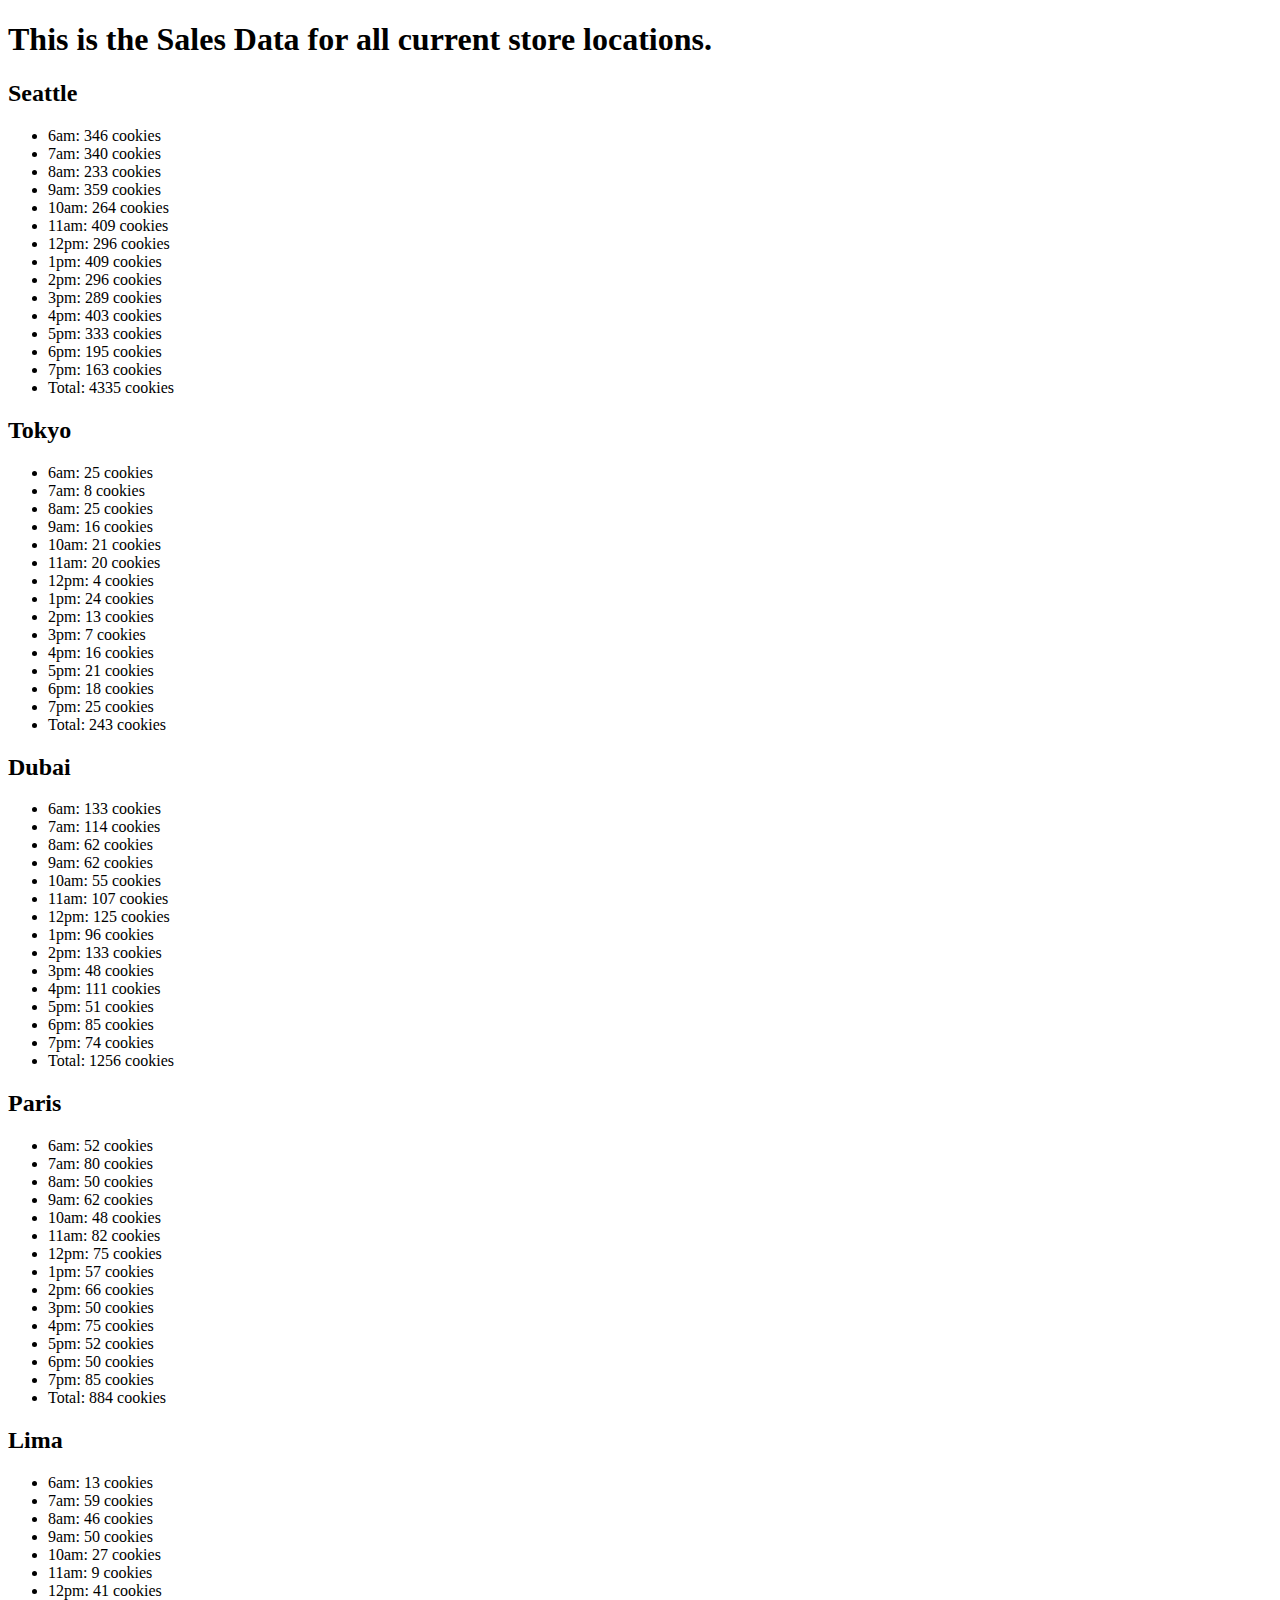
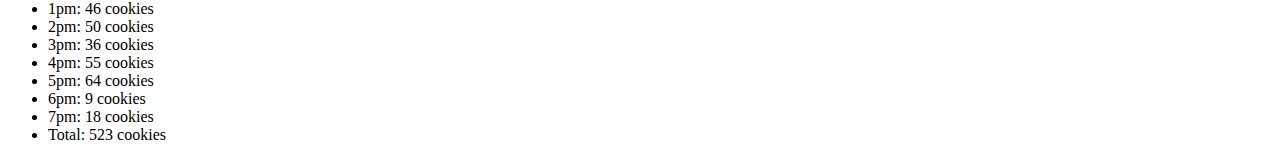
==== sales.html @ 673736ae "Complete creation of objects for each store, and create lists of cookie data" ====
<!DOCTYPE html>

<title>Salmon Cookies Sales Page</title>

<body>

<header> 
  <h1>This is the Sales Data for all current store locations.</h1>
</header>


 <main>
  <div id="cookieOutput">
    
  </div>
 </main>





<footer><script src="/js/app.js"></script></footer>
  

</body>
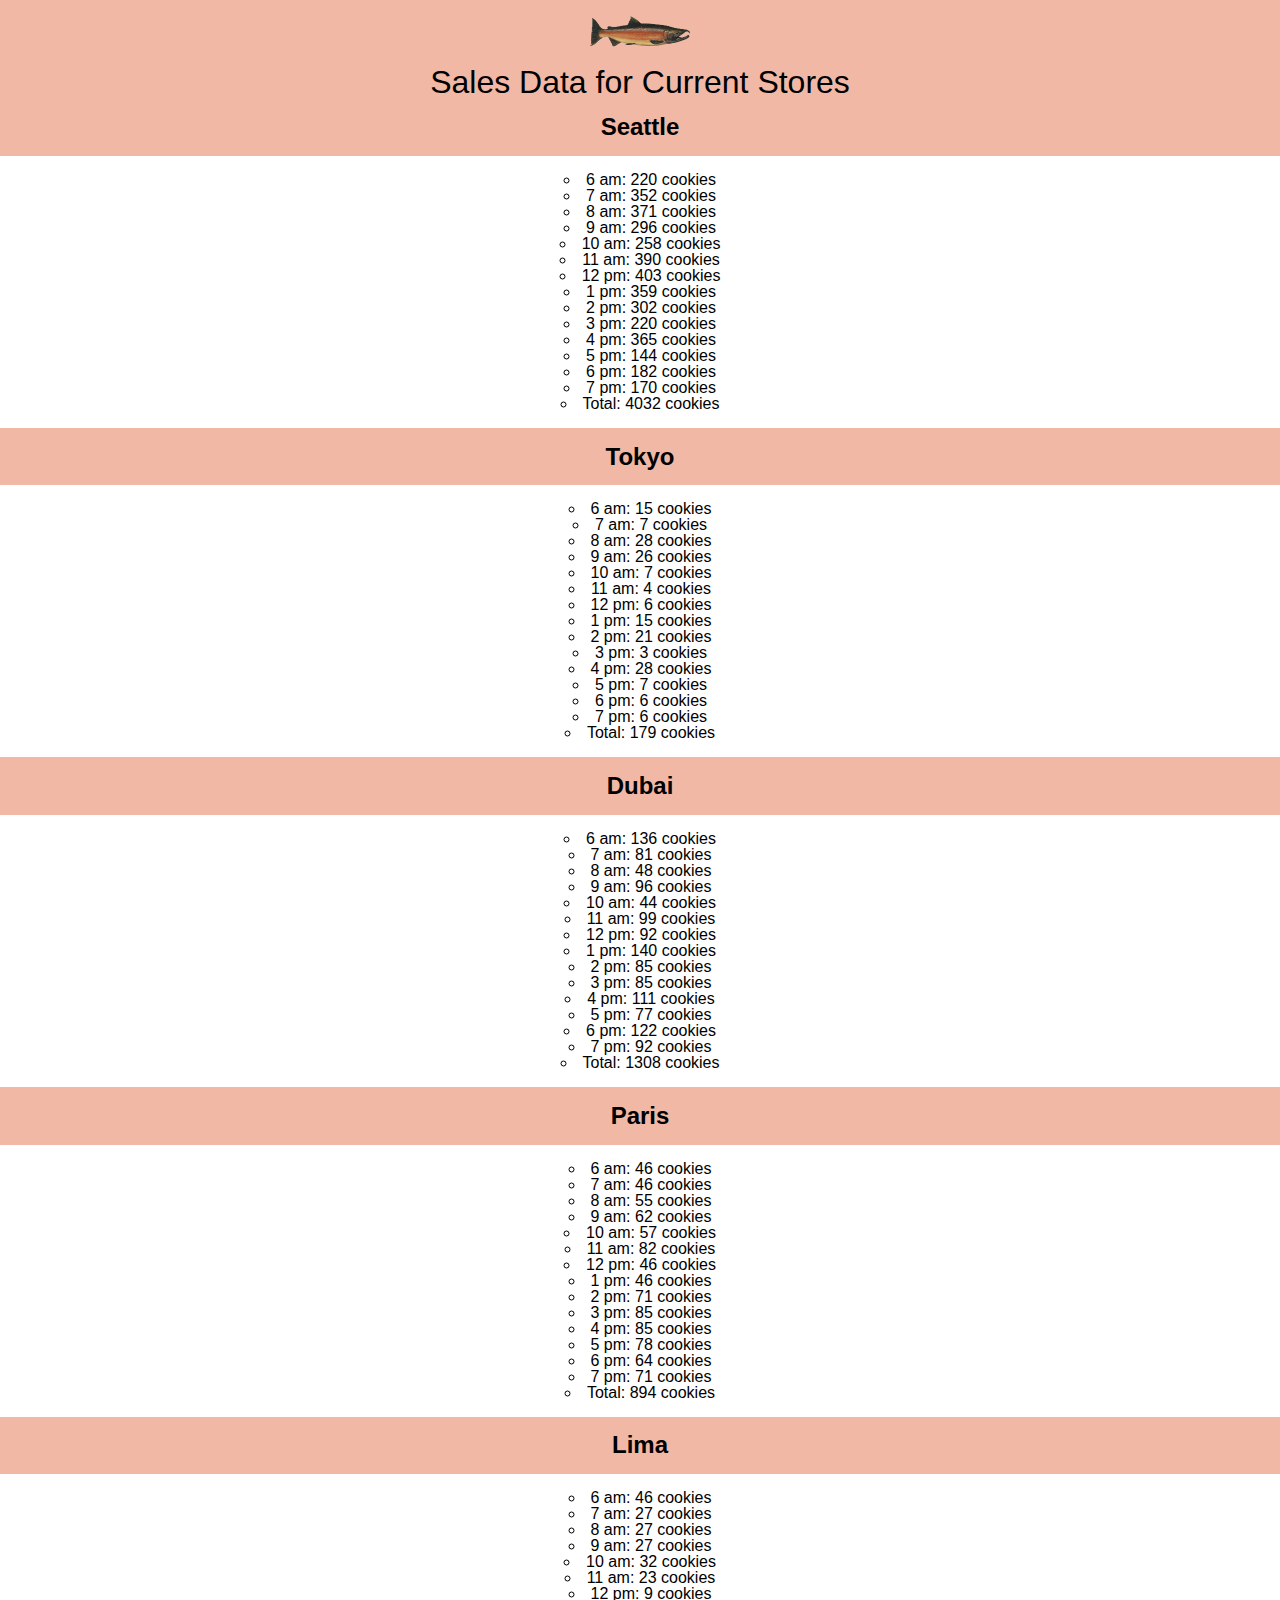
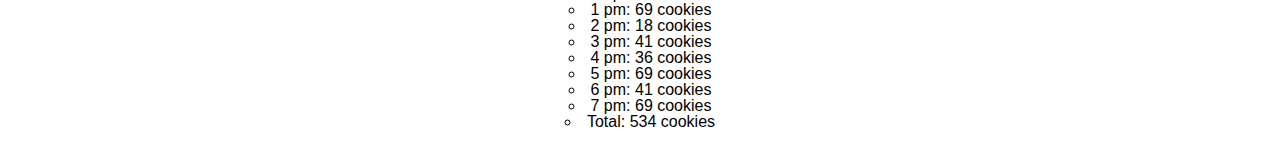
==== commit 1615924c: "Add basic CSS styling for Sales page" ====
--- a/sales.html
+++ b/sales.html
@@ -1,11 +1,15 @@
 <!DOCTYPE html>
 
-<title>Salmon Cookies Sales Page</title>
+<head>
+  <title>Salmon Cookies Sales Page</title>
+  <link href = "css/reset.css" type= "text/css" rel="stylesheet"/>
+  <link href = "css/styleSales.css" type= "text/css" rel="stylesheet"/>
+</head>
 
 <body>
 
 <header> 
-  <h1>This is the Sales Data for all current store locations.</h1>
+  <img src="img/logo.png" alt="Salmon"><h1>Sales Data for Current Stores</h1>
 </header>
 
 
--- a/css/styleSales.css
+++ b/css/styleSales.css
@@ -0,0 +1,30 @@
+
+body {
+  background-color: rgb(241, 184, 165);
+  font-family: Arial, Helvetica, sans-serif;
+  text-align: center;
+  font-size: 1em;
+}
+
+
+header img {
+  width: 100px;
+  padding: 1em;
+}
+
+h1 {
+  font-size: 2em;
+}
+
+h2 {
+  font-weight: 900;
+  font-size: 1.5em;
+  padding: .7em;
+}
+
+ul{
+  background-color: white;
+  list-style: circle;  
+  list-style-position: inside;
+  padding: 1em;
+}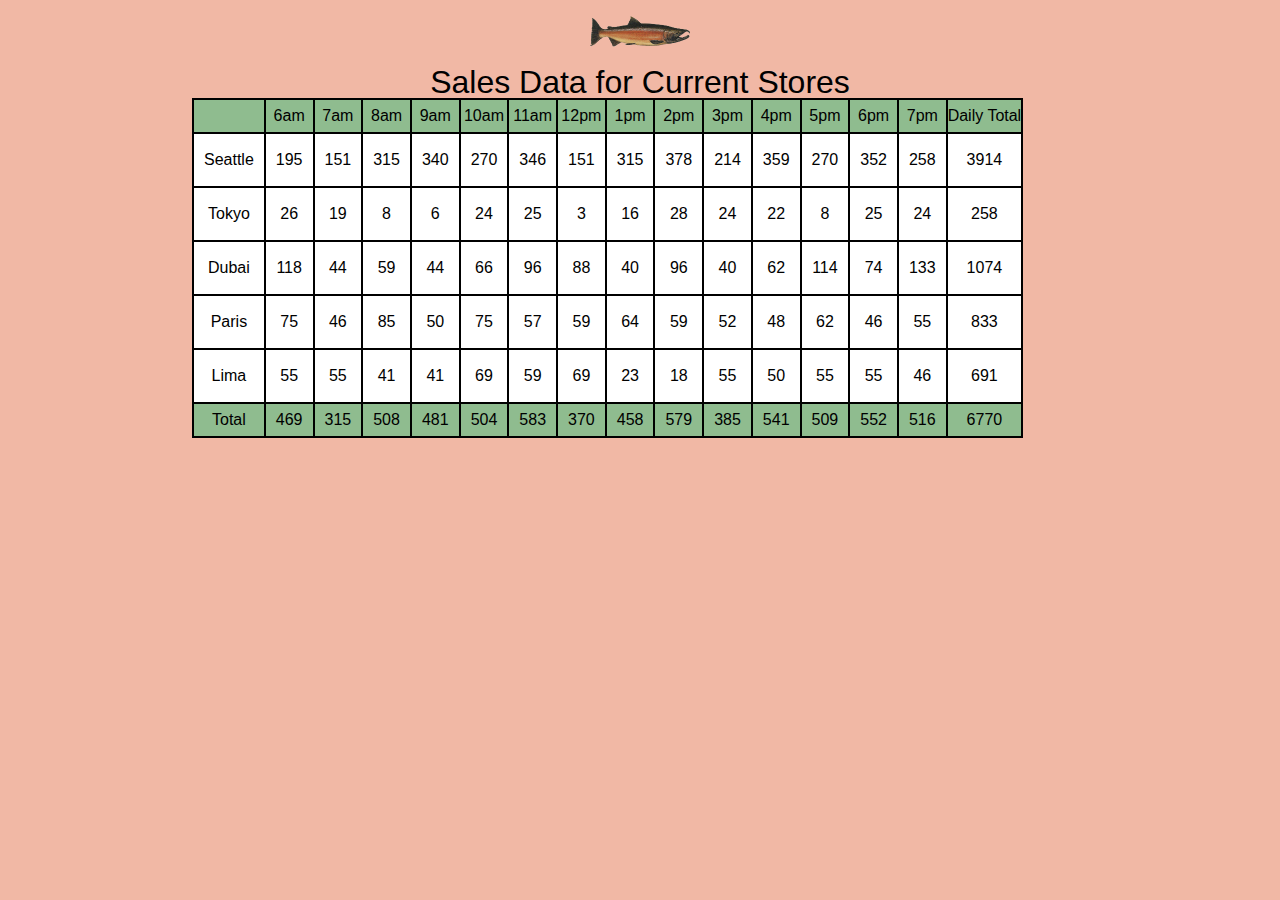
==== commit c8b50b46: "Complete Lab07 JavaScript requirements" ====
--- a/sales.html
+++ b/sales.html
@@ -23,7 +23,7 @@
 
 
 
-<footer><script src="/js/app.js"></script></footer>
+<footer><script src="/js/app2.js"></script></footer>
   
 
 </body>--- a/css/styleSales.css
+++ b/css/styleSales.css
@@ -27,4 +27,24 @@
   list-style: circle;  
   list-style-position: inside;
   padding: 1em;
-}+}
+
+table {
+  background-color: darkseagreen;
+  margin-left: 15%;
+  margin-right: 15%;
+  line-height: 2em;
+}
+
+
+td {
+  border: 2px solid black;
+  padding: 10px;
+  background-color: white;
+}
+
+th {
+  border: 2px solid black;
+
+}
+
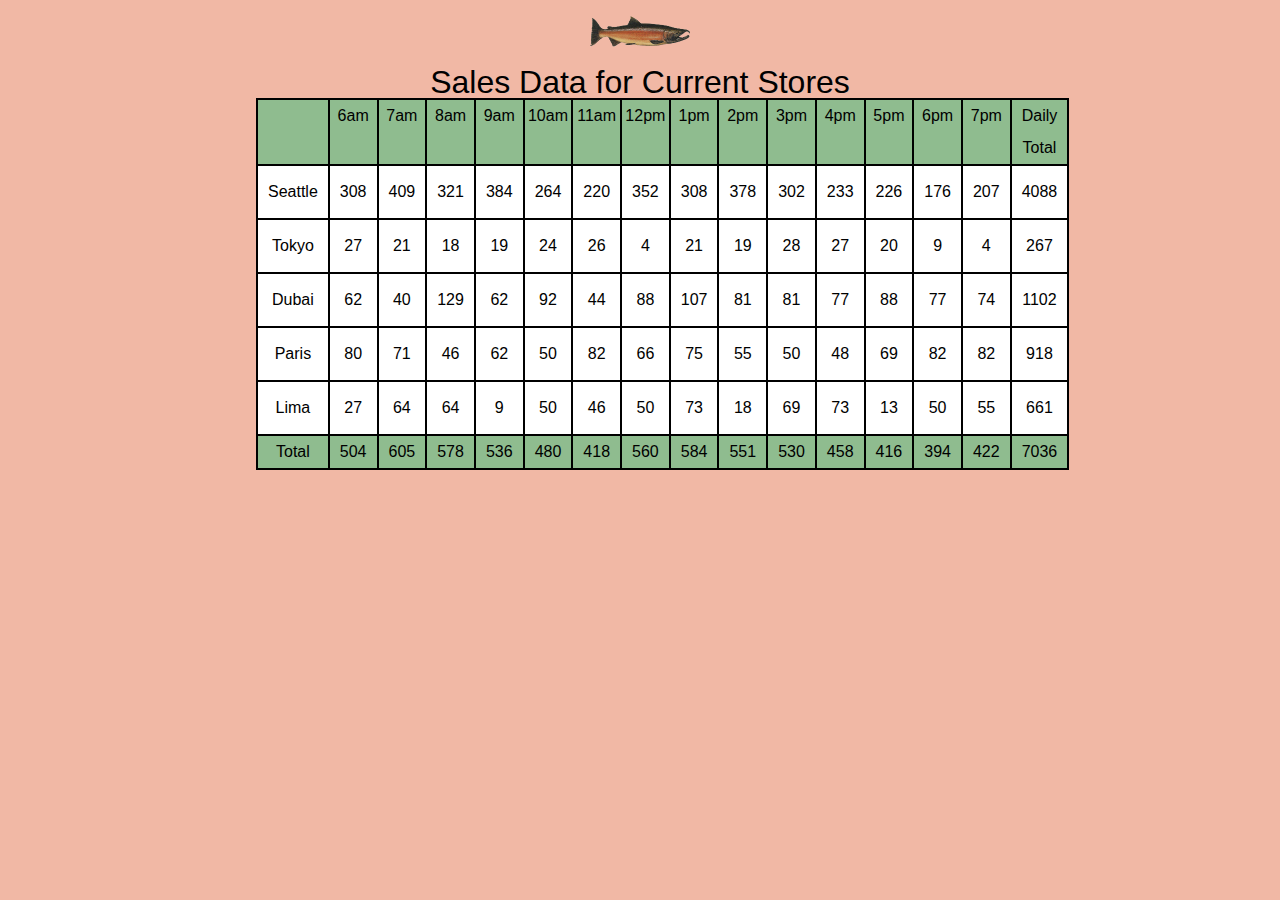
==== commit b49a38b0: "Comment out unused JavaScript file" ====
--- a/sales.html
+++ b/sales.html
@@ -8,22 +8,24 @@
 
 <body>
 
-<header> 
-  <img src="img/logo.png" alt="Salmon"><h1>Sales Data for Current Stores</h1>
-</header>
+  <header> 
+    <img src="img/logo.png" alt="Salmon"><h1>Sales Data for Current Stores</h1>
+  </header>
 
 
- <main>
-  <div id="cookieOutput">
-    
-  </div>
- </main>
+  <main>
+    <div id="cookieOutput">
+      
+    </div>
+  </main>
 
 
 
 
 
-<footer><script src="/js/app2.js"></script></footer>
-  
+  <footer>
+    <script src="/js/app2.js"></script>
+  </footer>
+    
 
 </body>--- a/css/styleSales.css
+++ b/css/styleSales.css
@@ -22,20 +22,12 @@
   padding: .7em;
 }
 
-ul{
-  background-color: white;
-  list-style: circle;  
-  list-style-position: inside;
-  padding: 1em;
-}
-
 table {
   background-color: darkseagreen;
-  margin-left: 15%;
-  margin-right: 15%;
   line-height: 2em;
+  margin-left: 20%;
+  margin-right: 20%;
 }
-
 
 td {
   border: 2px solid black;
@@ -45,6 +37,5 @@
 
 th {
   border: 2px solid black;
-
 }
 
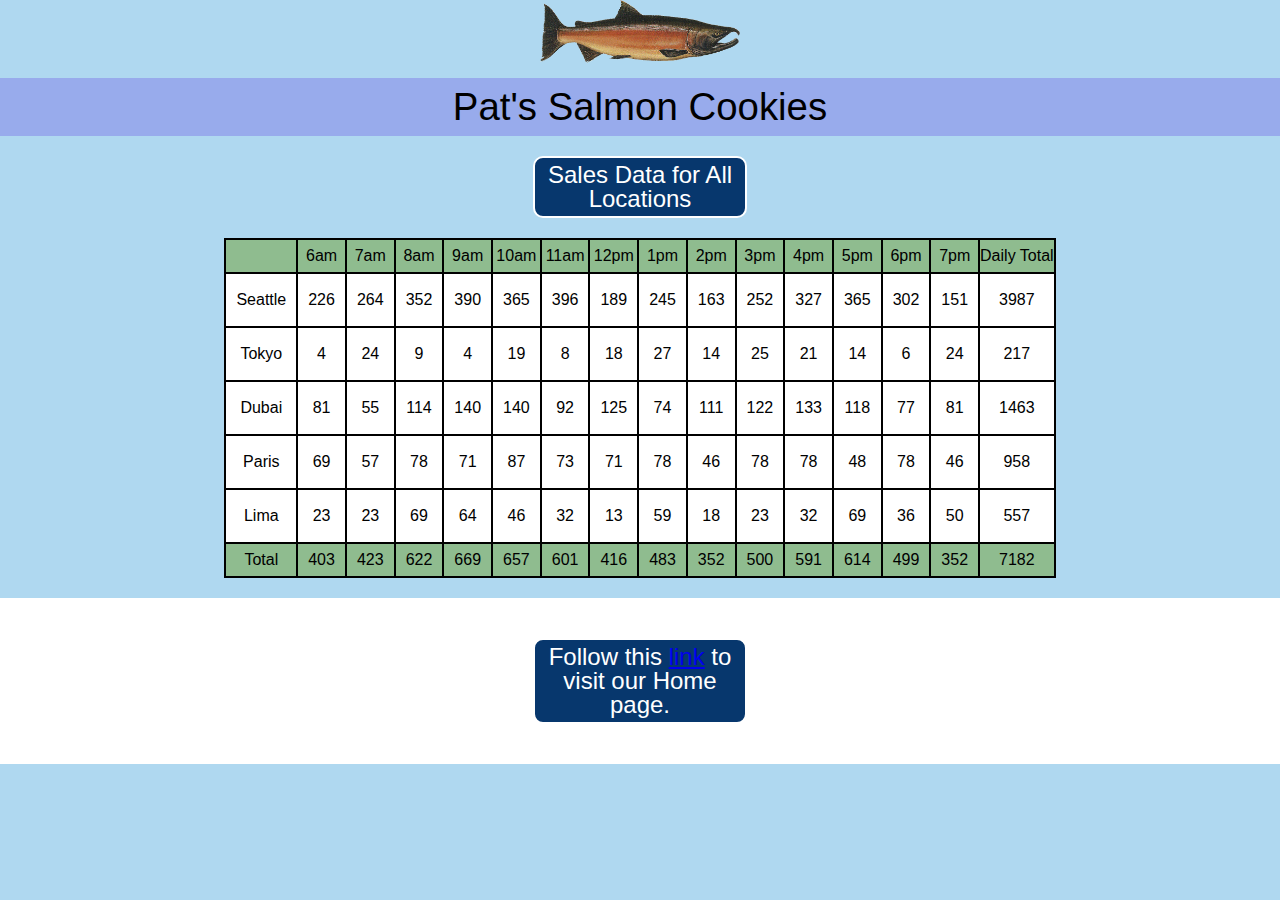
==== commit 18aec1cb: "Complete CSS styling for Home page" ====
--- a/sales.html
+++ b/sales.html
@@ -8,9 +8,15 @@
 
 <body>
 
-  <header> 
-    <img src="img/logo.png" alt="Salmon"><h1>Sales Data for Current Stores</h1>
+  <div id="logo">
+    <img src="img/logo.png">
+  </div>
+
+  <header>
+    <h1>Pat's Salmon Cookies</h1>
   </header>
+
+  <h3>Sales Data for All Locations</h3>
 
 
   <main>
@@ -24,6 +30,7 @@
 
 
   <footer>
+    <h3>Follow this <a href="index.html">link</a> to visit our Home page.</h3>
     <script src="/js/app2.js"></script>
   </footer>
     
--- a/css/styleSales.css
+++ b/css/styleSales.css
@@ -1,19 +1,44 @@
 
 body {
-  background-color: rgb(241, 184, 165);
+  background-color: rgb(175, 216, 240);
   font-family: Arial, Helvetica, sans-serif;
   text-align: center;
   font-size: 1em;
 }
 
 
-header img {
-  width: 100px;
-  padding: 1em;
+#logo img {
+  width: 200px;
+  display: block;
+  margin: auto;
+  position: sticky;
+}
+
+header {
+  justify-content: center;
+  display: flex;
+  background-color: rgb(152, 171, 236);
+  margin-top: 15px;
 }
 
 h1 {
+  font-size: 2.4em;
+  text-align: center;
+  padding: 10px;
+}
+
+h3 {
   font-size: 2em;
+  font-size: 1.5em;
+  color:white;
+  display: block;
+  margin: 20px auto 20px auto;
+  position: sticky;
+  background-color: rgb(7, 55, 109);
+  width: 200px;
+  border: 2px solid rgb(255, 255, 255);
+  border-radius: 10px;
+  padding: 5px;
 }
 
 h2 {
@@ -25,8 +50,7 @@
 table {
   background-color: darkseagreen;
   line-height: 2em;
-  margin-left: 20%;
-  margin-right: 20%;
+  margin: auto;
 }
 
 td {
@@ -39,3 +63,9 @@
   border: 2px solid black;
 }
 
+footer {
+  margin-top: 20px;
+  padding: 20px;
+  background-color: white;
+}
+
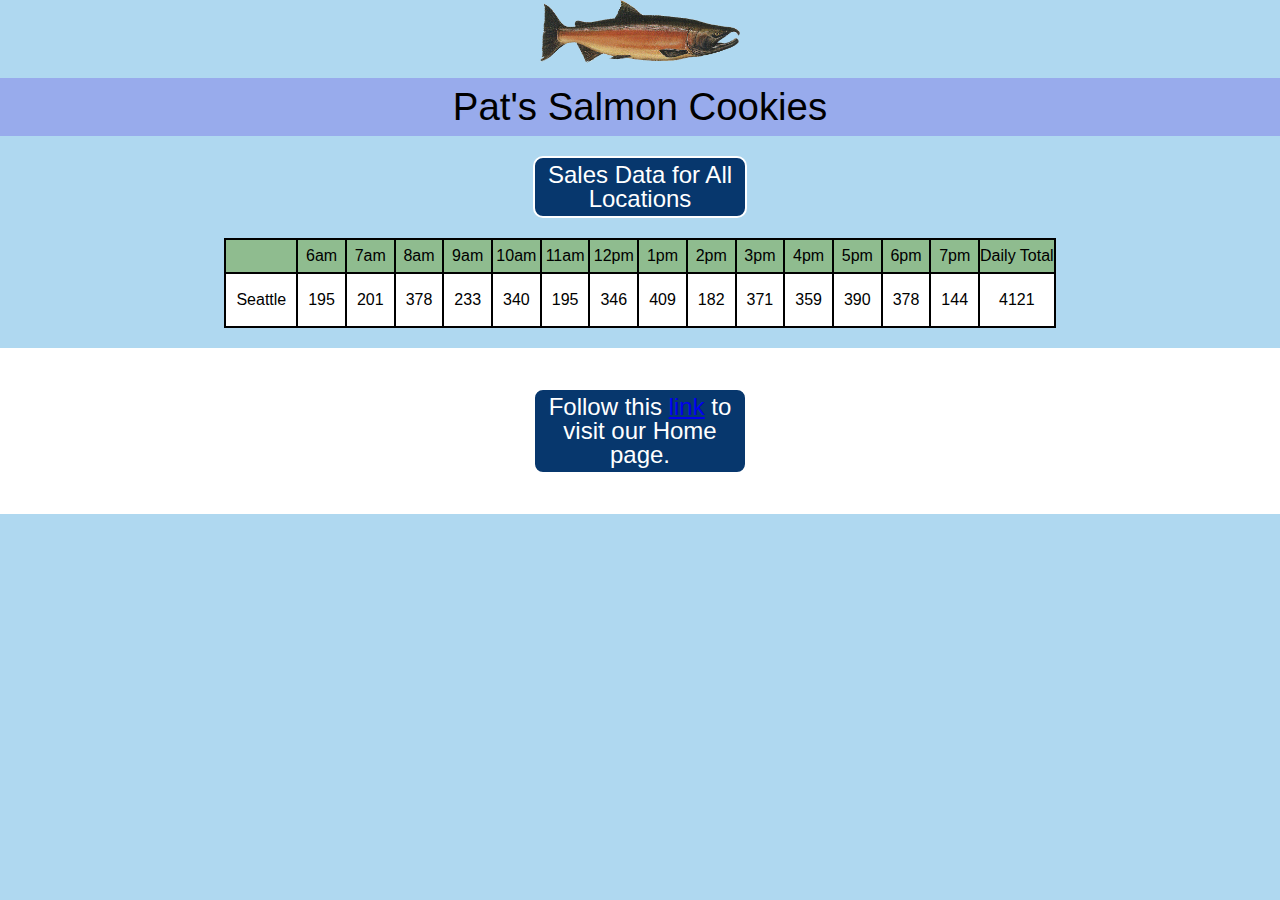
==== commit 80a191fe: "Add period before js file" ====
--- a/sales.html
+++ b/sales.html
@@ -31,7 +31,7 @@
 
   <footer>
     <h3>Follow this <a href="index.html">link</a> to visit our Home page.</h3>
-    <script src="/js/app2.js"></script>
+    <script src="./js/app2.js"></script>
   </footer>
     
 
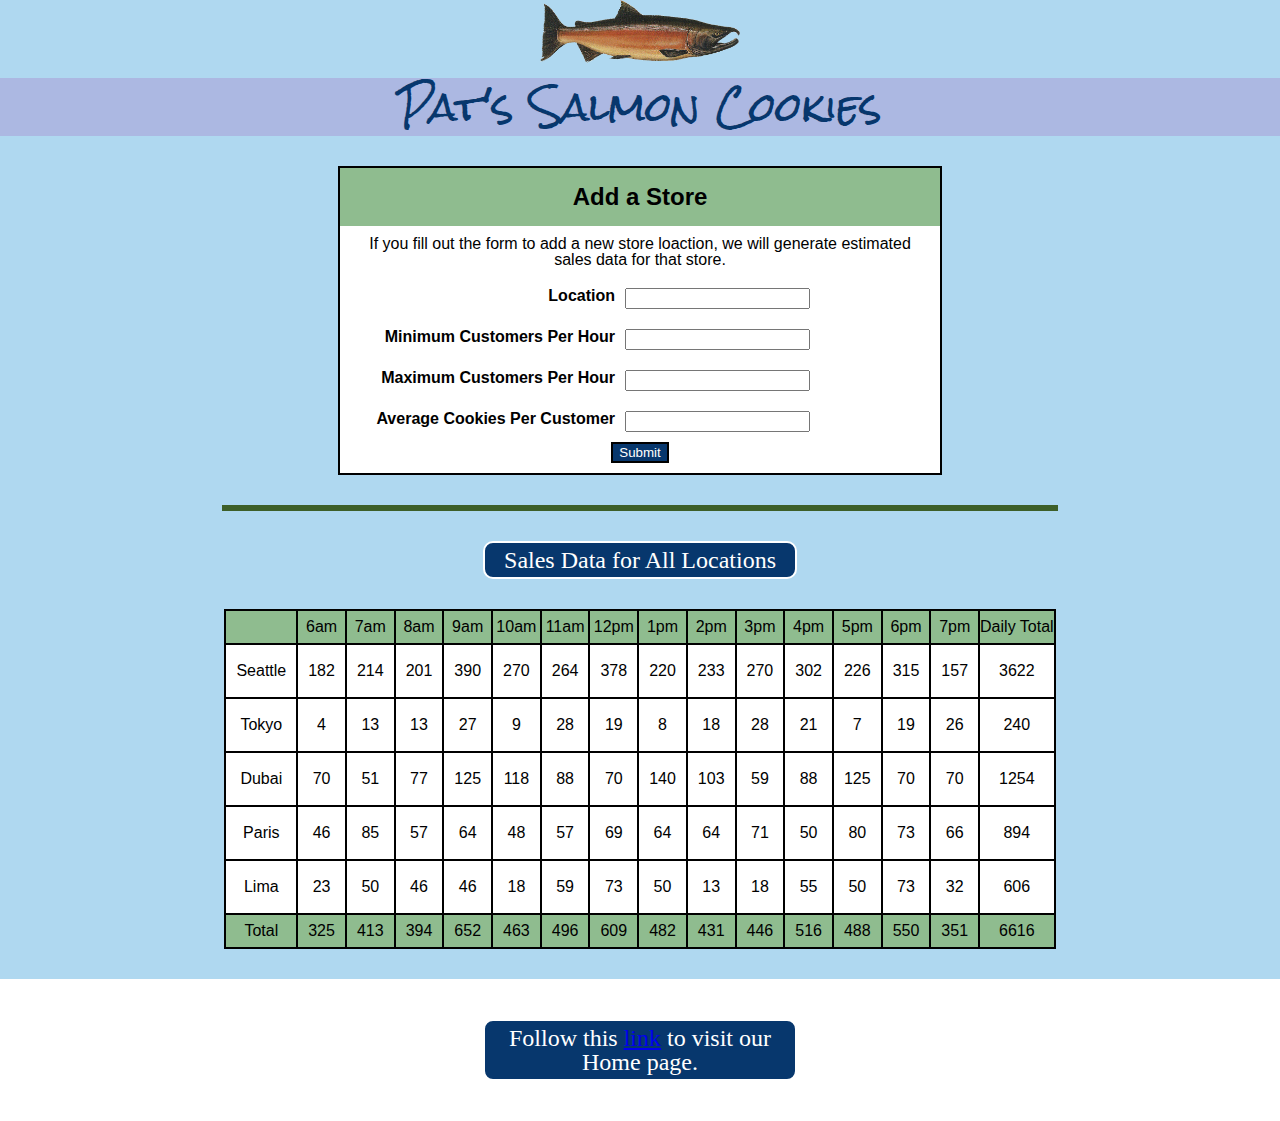
==== commit 50a02142: "Complete CSS styling and JavaScript for the form" ====
--- a/sales.html
+++ b/sales.html
@@ -4,6 +4,7 @@
   <title>Salmon Cookies Sales Page</title>
   <link href = "css/reset.css" type= "text/css" rel="stylesheet"/>
   <link href = "css/styleSales.css" type= "text/css" rel="stylesheet"/>
+  <link href="https://fonts.googleapis.com/css2?family=Rock+Salt&display=swap" rel="stylesheet">
 </head>
 
 <body>
@@ -16,13 +17,42 @@
     <h1>Pat's Salmon Cookies</h1>
   </header>
 
-  <h3>Sales Data for All Locations</h3>
 
 
   <main>
+
+    <div id="newStore">
+      <h2>Add a Store</h2>
+      <p>If you fill out the form to add a new store loaction, we will generate estimated sales data for that store.</p>
+      <form id="addStore">
+        <fieldset>
+          <label>Location
+            <input name="name" type="text" required/>
+          </label>
+          <label>Minimum Customers Per Hour
+            <input name="minCustomer" type="number" required>
+          </label>
+          <label>Maximum Customers Per Hour
+            <input name="maxCustomer" type="number" required>
+          </label>
+          <label>Average Cookies Per Customer
+            <input name="avgCookie" type="number" step="0.01" required>
+          </label>
+          <button type="submit">Submit</button>
+        </fieldset>
+      </form>
+    </div>
+
+    <div class="empty"></div>
+
+    <h3>Sales Data for All Locations</h3>
+
+
+
     <div id="cookieOutput">
       
     </div>
+
   </main>
 
 
--- a/css/styleSales.css
+++ b/css/styleSales.css
@@ -17,8 +17,10 @@
 header {
   justify-content: center;
   display: flex;
-  background-color: rgb(152, 171, 236);
+  background-color: rgb(172, 184, 226);
   margin-top: 15px;
+  font-family: 'Rock Salt', cursive;
+  color: rgb(7, 55, 109)
 }
 
 h1 {
@@ -32,19 +34,61 @@
   font-size: 1.5em;
   color:white;
   display: block;
-  margin: 20px auto 20px auto;
+  margin: 30px auto 30px auto;
   position: sticky;
   background-color: rgb(7, 55, 109);
-  width: 200px;
+  width: 300px;
   border: 2px solid rgb(255, 255, 255);
   border-radius: 10px;
   padding: 5px;
+  font-family: Georgia, 'Times New Roman', Times, serif
 }
 
 h2 {
   font-weight: 900;
   font-size: 1.5em;
   padding: .7em;
+  background-color: darkseagreen;
+}
+
+form {
+  margin: 10px;
+}
+
+form label {
+  float: left;
+  clear: left;
+  width: 450px;
+  text-align: right;
+  margin: 10px;
+  font-weight: bold;
+  margin-right: 100px;
+}
+
+form input {
+  float: right;
+  margin-left: 10px;
+}
+
+form button {
+  background-color: rgb(7, 55, 109);
+  color: white;
+  border: 2px solid black;
+  display: block;
+  margin: auto;
+}
+
+#newStore {
+  border: 2px solid black;
+  width: 600px;
+  margin: auto;
+  margin-bottom: 30px;
+  margin-top: 30px;
+  background-color: rgb(255, 255, 255);
+}
+
+#newStore p {
+  margin: 10px;
 }
 
 table {
@@ -64,8 +108,18 @@
 }
 
 footer {
-  margin-top: 20px;
-  padding: 20px;
+  margin-top: 30px;
+  padding: 10px;
   background-color: white;
 }
 
+.empty  {
+  width: 836px;
+  height: 6px;
+  background-color: rgb(61, 95, 41);
+  margin:auto;
+}
+
+a:visited {
+  color:pink;
+}